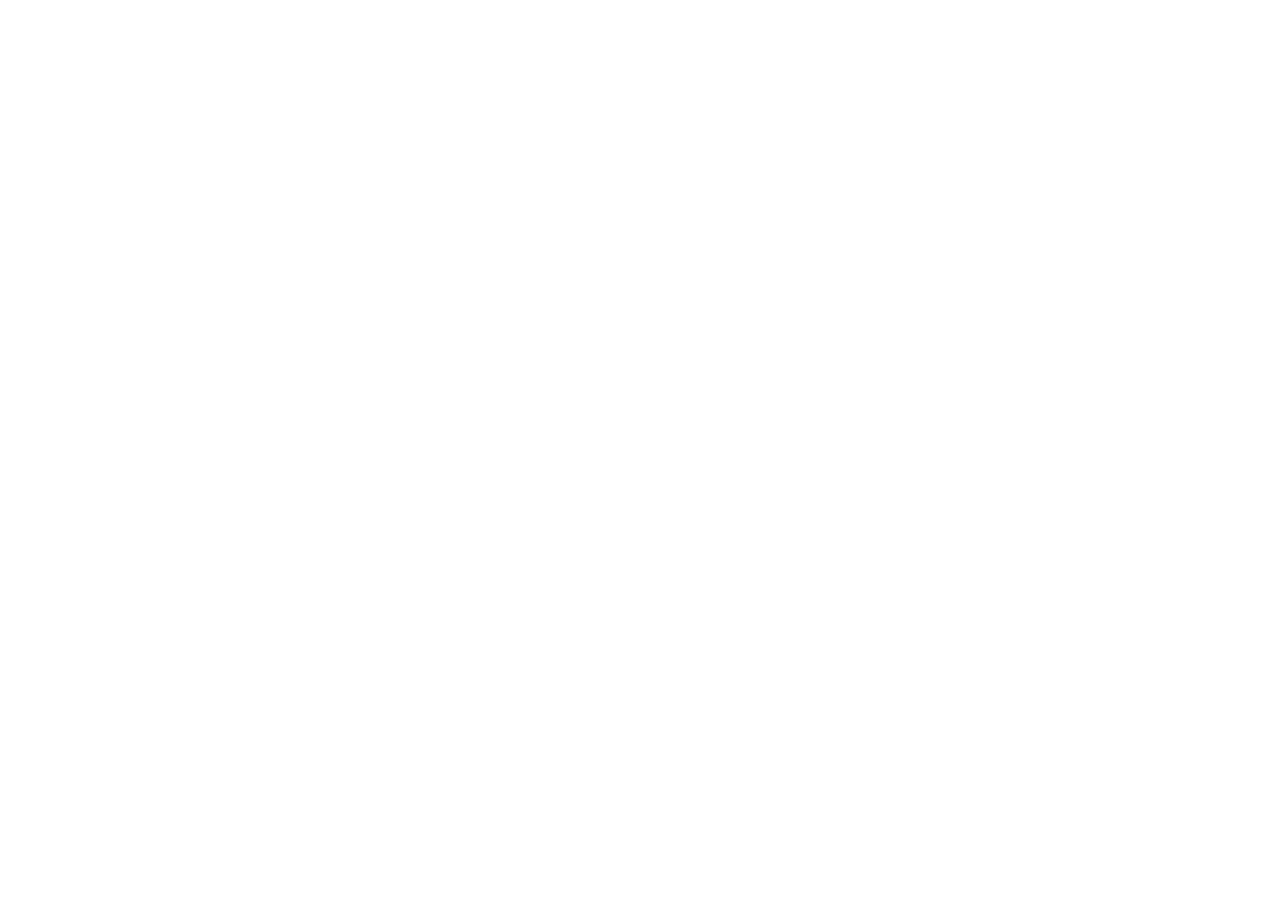
==== index.html @ c98a9ce2 "carga inicial segunda Entrega" ====
<!DOCTYPE html>
<html lang="en">
<head>
    <meta charset="UTF-8">
    <meta http-equiv="X-UA-Compatible" content="IE=edge">
    <meta name="viewport" content="width=device-width, initial-scale=1.0">
    <title>Document</title>
</head>
<body>
    
</body>
</html>
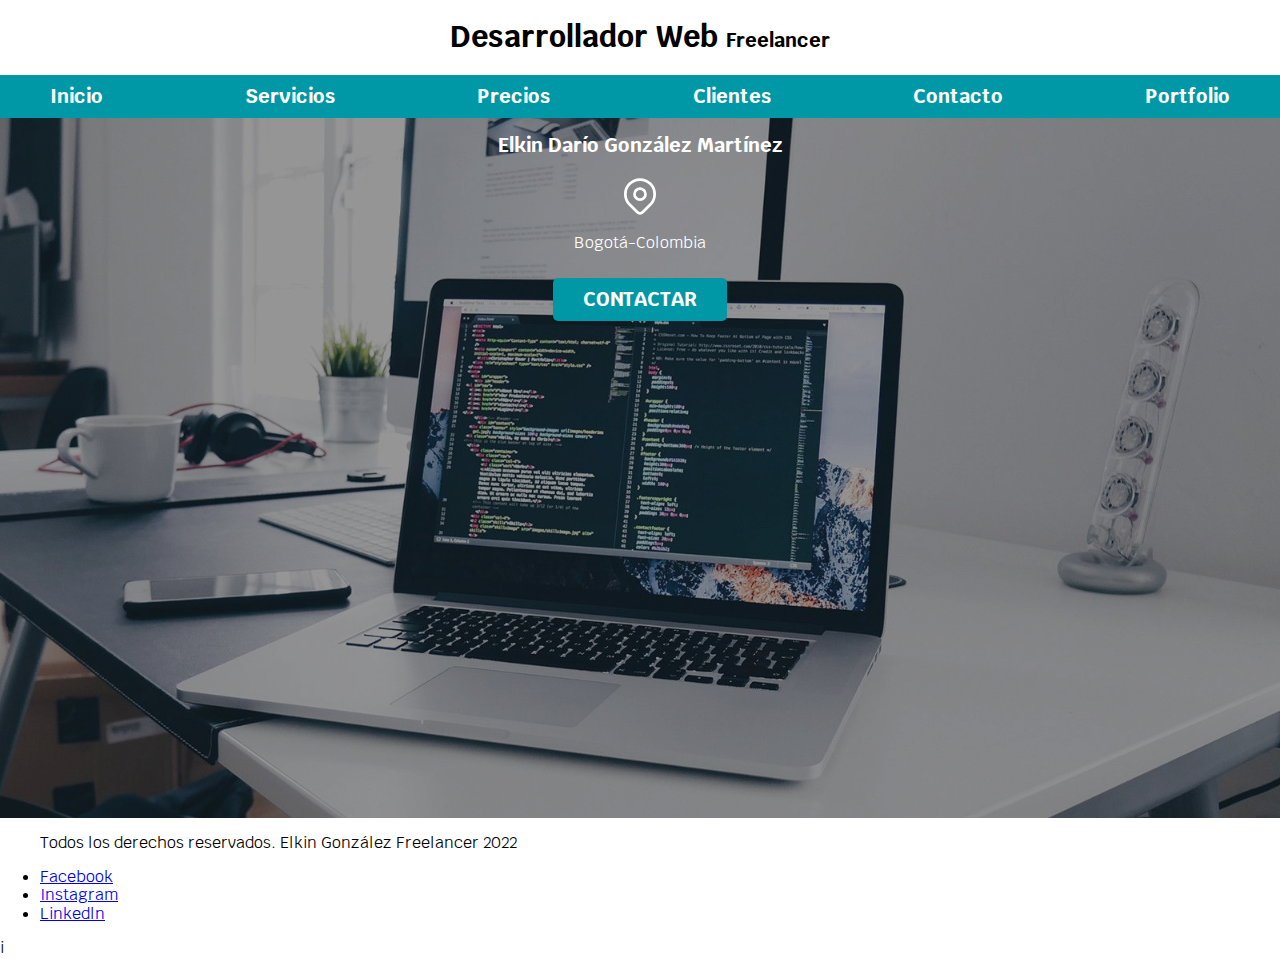
==== commit cb7a25eb: "segundaEntregaCompleto" ====
--- a/index.html
+++ b/index.html
@@ -1,12 +1,78 @@
-<!DOCTYPE html>
-<html lang="en">
+    <!DOCTYPE html>
+<html lang="es">
 <head>
     <meta charset="UTF-8">
     <meta http-equiv="X-UA-Compatible" content="IE=edge">
     <meta name="viewport" content="width=device-width, initial-scale=1.0">
-    <title>Document</title>
+    
+    <link rel="preconnect" href="https://fonts.googleapis.com">
+    <link rel="preconnect" href="https://fonts.gstatic.com" crossorigin>
+    <link href="https://fonts.googleapis.com/css2?family=Krub:wght@400;700&display=swap" rel="stylesheet">
+
+    <link rel="preload" href="CSS/normalize.css">
+    <link rel="stylesheet" href="CSS/normalize.css">
+    <link rel="preload" href="CSS/styles.css" as="style">
+    <link rel="stylesheet" href="CSS/styles.css">
+
+    <title>Diseñador Freelancer</title>
+    <link rel="shortcut icon" href="imagenes/Recursos ThinkSoft_Favicon.png" type="image/x-icon">
+
+
 </head>
 <body>
     
+      
+    <header>
+        <h1 class="titulo">Desarrollador Web      
+        <span>Freelancer</span></h1>
+    </header>
+
+           
+            <div class="nav-bg">
+                <nav class="navegacion-principal contenedor">
+                    <a href="/index.html">Inicio</a>
+                    <a href="paginas/servicios.html">Servicios</a>
+                    <a href="paginas/precios.html">Precios</a>
+                    <a href="paginas/clientes.html">Clientes</a>
+                    <a href="paginas/contacto.html">Contacto</a>
+                    <a href="paginas/portfolio.html">Portfolio</a>
+                </nav>
+            </div>
+            
+   
+
+        <section class="hero">
+            <div class="contenido-hero">
+                <h2>Elkin Darío González Martínez</h2>
+
+                <div class="ubicacion">
+                    <svg xmlns="http://www.w3.org/2000/svg" class="icon icon-tabler icon-tabler-map-pin" width="44" height="44" viewBox="0 0 24 24" stroke-width="1.5" stroke="#ffffff" fill="none" stroke-linecap="round" stroke-linejoin="round">
+                        <path stroke="none" d="M0 0h24v24H0z" fill="none"/>
+                        <circle cx="12" cy="11" r="3" />
+                        <path d="M17.657 16.657l-4.243 4.243a2 2 0 0 1 -2.827 0l-4.244 -4.243a8 8 0 1 1 11.314 0z" />
+                    </svg>
+                </div>
+                
+
+            <p>Bogotá-Colombia</p>
+
+            <a class="boton" href="paginas/contacto.html">Contactar</a>
+            </div>
+            
+    
+        </section>    
+
+        
+       
+    <footer>
+        <ul>
+            <p>Todos los derechos reservados. Elkin González Freelancer 2022</p>
+            <li><a href="https://www.facebook.com" target="_blank">Facebook</a></li>
+            <li><a href="https://www.instagram.com" target="_blank">Instagram</a></li>
+            <li><a href="https://www.linkedin.com" target="_blank">Linkedln</a></li>
+        </ul>
+    </footer>
+
+
 </body>
-</html>+</html>i
--- a/CSS/styles.css
+++ b/CSS/styles.css
@@ -0,0 +1,139 @@
+:root{
+    --blanco: #ffffff;
+    --oscuro: #2122121;
+    --primario: #ffc107;
+    --secundario: #0097a7;
+    --gris: #757575;
+    --grisClaro: #dbd7d7;   
+}
+
+/* 1 rem = 10 px*/
+
+html{
+    font-size: 62.5%; 
+    box-sizing: border-box;
+}
+
+*, *:before, *:after {
+    box-sizing: inherit;
+}
+
+body{
+    font-size: 16px;
+    font-family: 'Krub', sans-serif;
+}
+
+h1 {
+    font-size: 3rem;
+}
+
+h2 {
+    font-size: 2rem;
+}
+
+h3 {
+    font-size: 1rem;
+}
+
+.titulo{
+    text-align: center;
+    font-weight: 700;   
+}
+
+.titulo span{
+    font-size: 2rem;
+}
+
+.contenedor {
+    max-width: 120rem;
+    margin: 0 auto;
+}
+
+.boton {
+    background-color: var(--secundario);
+    color: var(--blanco);
+    padding: 1rem 3rem;
+    margin-top: 1rem;
+    font-size: 2rem;
+    text-decoration: none;
+    text-transform: uppercase;
+    font-weight: bold;
+    border-radius: 0.5rem;
+}
+
+@media (min-width: 480px) {
+    .boton {
+        width: auto;
+    } 
+}
+
+.nav-bg{
+    background-color: var(--secundario);
+ 
+}
+
+.navegacion-principal{
+    display: flex;
+    flex-direction: column;
+}
+
+@media (min-width: 780px) {
+    .navegacion-principal{
+        flex-direction: row;
+        justify-content: space-between;
+    }
+}
+
+.navegacion-principal a {
+    color: var(--blanco);
+    text-decoration: none;
+    font-size: 2rem;
+    font-weight: 700;
+    padding: 1rem;
+}
+
+.navegacion-principal a:hover{
+    background-color: var(--primario);
+    color: var(--oscuro);
+}
+
+.hero {
+    background-image: url(../imagenes/desarrolloWeb.jpeg);
+    background-repeat: no-repeat;
+    background-size: cover;
+    height: 70rem;
+    position: relative;
+}
+
+.contenido-hero {
+    position: absolute;
+    background-color: rgb(0 0 0 / 40%);
+    width: 100%;
+    height: 100%;
+    display: flex;
+    flex-direction: column;
+    align-items: center;
+}
+
+.contenido-hero h2,
+.contenido-hero p {
+    color: var(--blanco);
+}
+
+.ubicacion {
+    display: flex;
+    align-items: flex-end;
+    
+}
+
+.formulario {
+    background-color:var(--grisClaro);
+    position:relative;
+    top: 20px;
+    height: 300px;
+    border: 0.5px solid black;
+}
+
+.mov {
+    position: fixed;
+}--- a/CSS/styles.css
+++ b/CSS/styles.css
@@ -0,0 +1,139 @@
+:root{
+    --blanco: #ffffff;
+    --oscuro: #2122121;
+    --primario: #ffc107;
+    --secundario: #0097a7;
+    --gris: #757575;
+    --grisClaro: #dbd7d7;   
+}
+
+/* 1 rem = 10 px*/
+
+html{
+    font-size: 62.5%; 
+    box-sizing: border-box;
+}
+
+*, *:before, *:after {
+    box-sizing: inherit;
+}
+
+body{
+    font-size: 16px;
+    font-family: 'Krub', sans-serif;
+}
+
+h1 {
+    font-size: 3rem;
+}
+
+h2 {
+    font-size: 2rem;
+}
+
+h3 {
+    font-size: 1rem;
+}
+
+.titulo{
+    text-align: center;
+    font-weight: 700;   
+}
+
+.titulo span{
+    font-size: 2rem;
+}
+
+.contenedor {
+    max-width: 120rem;
+    margin: 0 auto;
+}
+
+.boton {
+    background-color: var(--secundario);
+    color: var(--blanco);
+    padding: 1rem 3rem;
+    margin-top: 1rem;
+    font-size: 2rem;
+    text-decoration: none;
+    text-transform: uppercase;
+    font-weight: bold;
+    border-radius: 0.5rem;
+}
+
+@media (min-width: 480px) {
+    .boton {
+        width: auto;
+    } 
+}
+
+.nav-bg{
+    background-color: var(--secundario);
+ 
+}
+
+.navegacion-principal{
+    display: flex;
+    flex-direction: column;
+}
+
+@media (min-width: 780px) {
+    .navegacion-principal{
+        flex-direction: row;
+        justify-content: space-between;
+    }
+}
+
+.navegacion-principal a {
+    color: var(--blanco);
+    text-decoration: none;
+    font-size: 2rem;
+    font-weight: 700;
+    padding: 1rem;
+}
+
+.navegacion-principal a:hover{
+    background-color: var(--primario);
+    color: var(--oscuro);
+}
+
+.hero {
+    background-image: url(../imagenes/desarrolloWeb.jpeg);
+    background-repeat: no-repeat;
+    background-size: cover;
+    height: 70rem;
+    position: relative;
+}
+
+.contenido-hero {
+    position: absolute;
+    background-color: rgb(0 0 0 / 40%);
+    width: 100%;
+    height: 100%;
+    display: flex;
+    flex-direction: column;
+    align-items: center;
+}
+
+.contenido-hero h2,
+.contenido-hero p {
+    color: var(--blanco);
+}
+
+.ubicacion {
+    display: flex;
+    align-items: flex-end;
+    
+}
+
+.formulario {
+    background-color:var(--grisClaro);
+    position:relative;
+    top: 20px;
+    height: 300px;
+    border: 0.5px solid black;
+}
+
+.mov {
+    position: fixed;
+}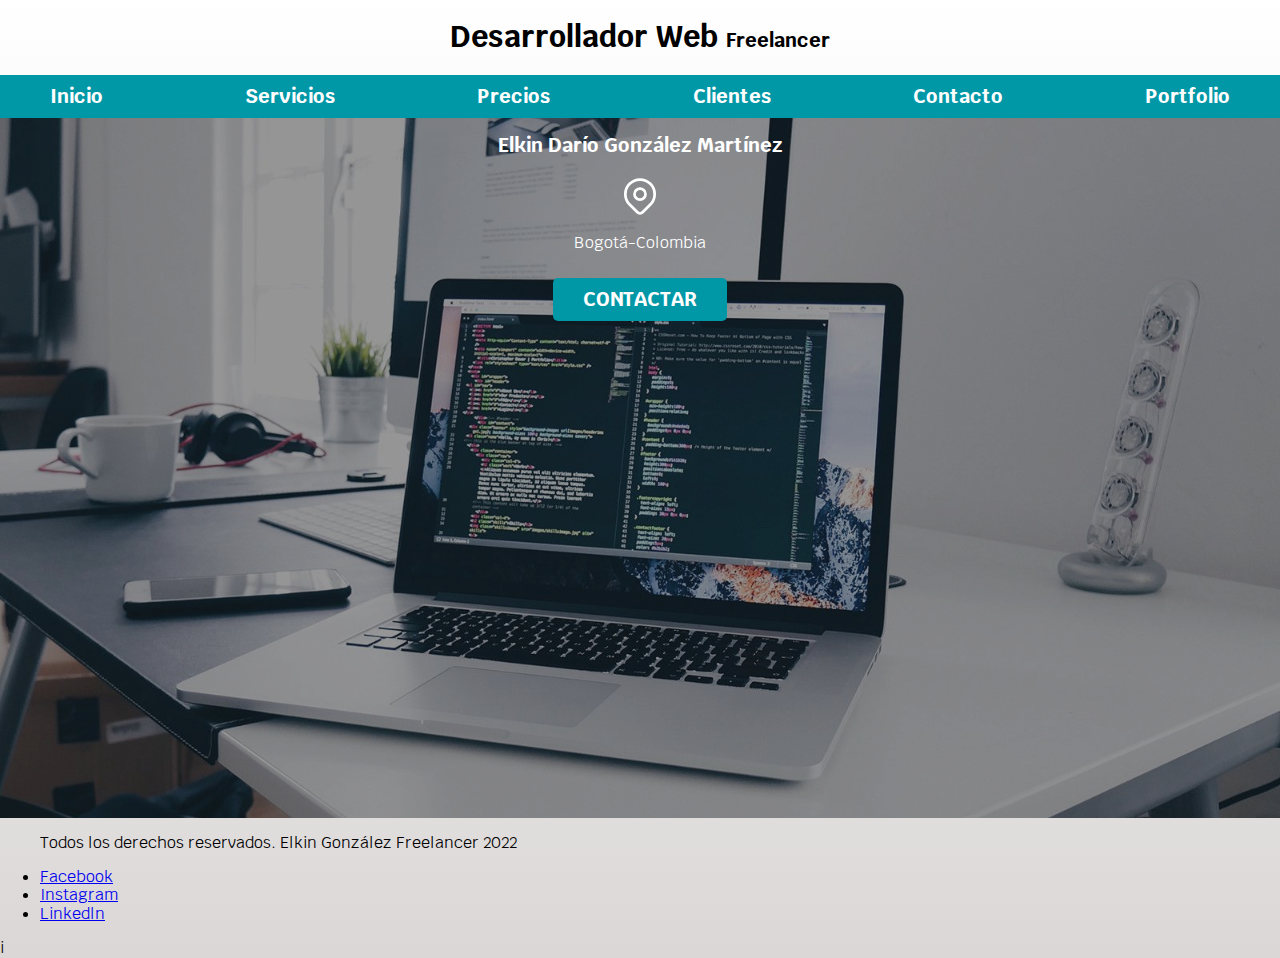
==== commit 8f4e2bb7: "trabajando css" ====
--- a/index.html
+++ b/index.html
@@ -26,7 +26,6 @@
         <h1 class="titulo">Desarrollador Web      
         <span>Freelancer</span></h1>
     </header>
-
            
             <div class="nav-bg">
                 <nav class="navegacion-principal contenedor">
--- a/CSS/styles.css
+++ b/CSS/styles.css
@@ -3,15 +3,17 @@
     --oscuro: #2122121;
     --primario: #ffc107;
     --secundario: #0097a7;
-    --gris: #757575;
+    --gris: #757575;    
     --grisClaro: #dbd7d7;   
 }
 
-/* 1 rem = 10 px*/
+
+
+/*Globales*/
 
 html{
     font-size: 62.5%; 
-    box-sizing: border-box;
+    box-sizing: border-box; /* Hack para Box Model */
 }
 
 *, *:before, *:after {
@@ -19,29 +21,9 @@
 }
 
 body{
-    font-size: 16px;
+    font-size: 16px; /* 1 rem = 10 px*/
     font-family: 'Krub', sans-serif;
-}
-
-h1 {
-    font-size: 3rem;
-}
-
-h2 {
-    font-size: 2rem;
-}
-
-h3 {
-    font-size: 1rem;
-}
-
-.titulo{
-    text-align: center;
-    font-weight: 700;   
-}
-
-.titulo span{
-    font-size: 2rem;
+    background-image: linear-gradient(to top, var(--grisClaro) 0%, var(--blanco) 100%);
 }
 
 .contenedor {
@@ -61,11 +43,39 @@
     border-radius: 0.5rem;
 }
 
+/*Tipografía*/
+
+h1 {
+    font-size: 3rem;
+}
+
+h2 {
+    font-size: 2rem;
+}
+
+h3 {
+    font-size: 1rem;
+}
+
+/* Títulos */
+
+.titulo{
+    text-align: center;
+    font-weight: 700;   
+}
+
+.titulo span{
+    font-size: 2rem;
+}
+
+
 @media (min-width: 480px) {
     .boton {
         width: auto;
     } 
 }
+
+/* Navegación principal */
 
 .nav-bg{
     background-color: var(--secundario);
@@ -97,6 +107,8 @@
     color: var(--oscuro);
 }
 
+/* Hero */
+
 .hero {
     background-image: url(../imagenes/desarrolloWeb.jpeg);
     background-repeat: no-repeat;
@@ -120,7 +132,7 @@
     color: var(--blanco);
 }
 
-.ubicacion {
+.contenido-hero .ubicacion {
     display: flex;
     align-items: flex-end;
     
--- a/CSS/styles.css
+++ b/CSS/styles.css
@@ -3,15 +3,17 @@
     --oscuro: #2122121;
     --primario: #ffc107;
     --secundario: #0097a7;
-    --gris: #757575;
+    --gris: #757575;    
     --grisClaro: #dbd7d7;   
 }
 
-/* 1 rem = 10 px*/
+
+
+/*Globales*/
 
 html{
     font-size: 62.5%; 
-    box-sizing: border-box;
+    box-sizing: border-box; /* Hack para Box Model */
 }
 
 *, *:before, *:after {
@@ -19,29 +21,9 @@
 }
 
 body{
-    font-size: 16px;
+    font-size: 16px; /* 1 rem = 10 px*/
     font-family: 'Krub', sans-serif;
-}
-
-h1 {
-    font-size: 3rem;
-}
-
-h2 {
-    font-size: 2rem;
-}
-
-h3 {
-    font-size: 1rem;
-}
-
-.titulo{
-    text-align: center;
-    font-weight: 700;   
-}
-
-.titulo span{
-    font-size: 2rem;
+    background-image: linear-gradient(to top, var(--grisClaro) 0%, var(--blanco) 100%);
 }
 
 .contenedor {
@@ -61,11 +43,39 @@
     border-radius: 0.5rem;
 }
 
+/*Tipografía*/
+
+h1 {
+    font-size: 3rem;
+}
+
+h2 {
+    font-size: 2rem;
+}
+
+h3 {
+    font-size: 1rem;
+}
+
+/* Títulos */
+
+.titulo{
+    text-align: center;
+    font-weight: 700;   
+}
+
+.titulo span{
+    font-size: 2rem;
+}
+
+
 @media (min-width: 480px) {
     .boton {
         width: auto;
     } 
 }
+
+/* Navegación principal */
 
 .nav-bg{
     background-color: var(--secundario);
@@ -97,6 +107,8 @@
     color: var(--oscuro);
 }
 
+/* Hero */
+
 .hero {
     background-image: url(../imagenes/desarrolloWeb.jpeg);
     background-repeat: no-repeat;
@@ -120,7 +132,7 @@
     color: var(--blanco);
 }
 
-.ubicacion {
+.contenido-hero .ubicacion {
     display: flex;
     align-items: flex-end;
     
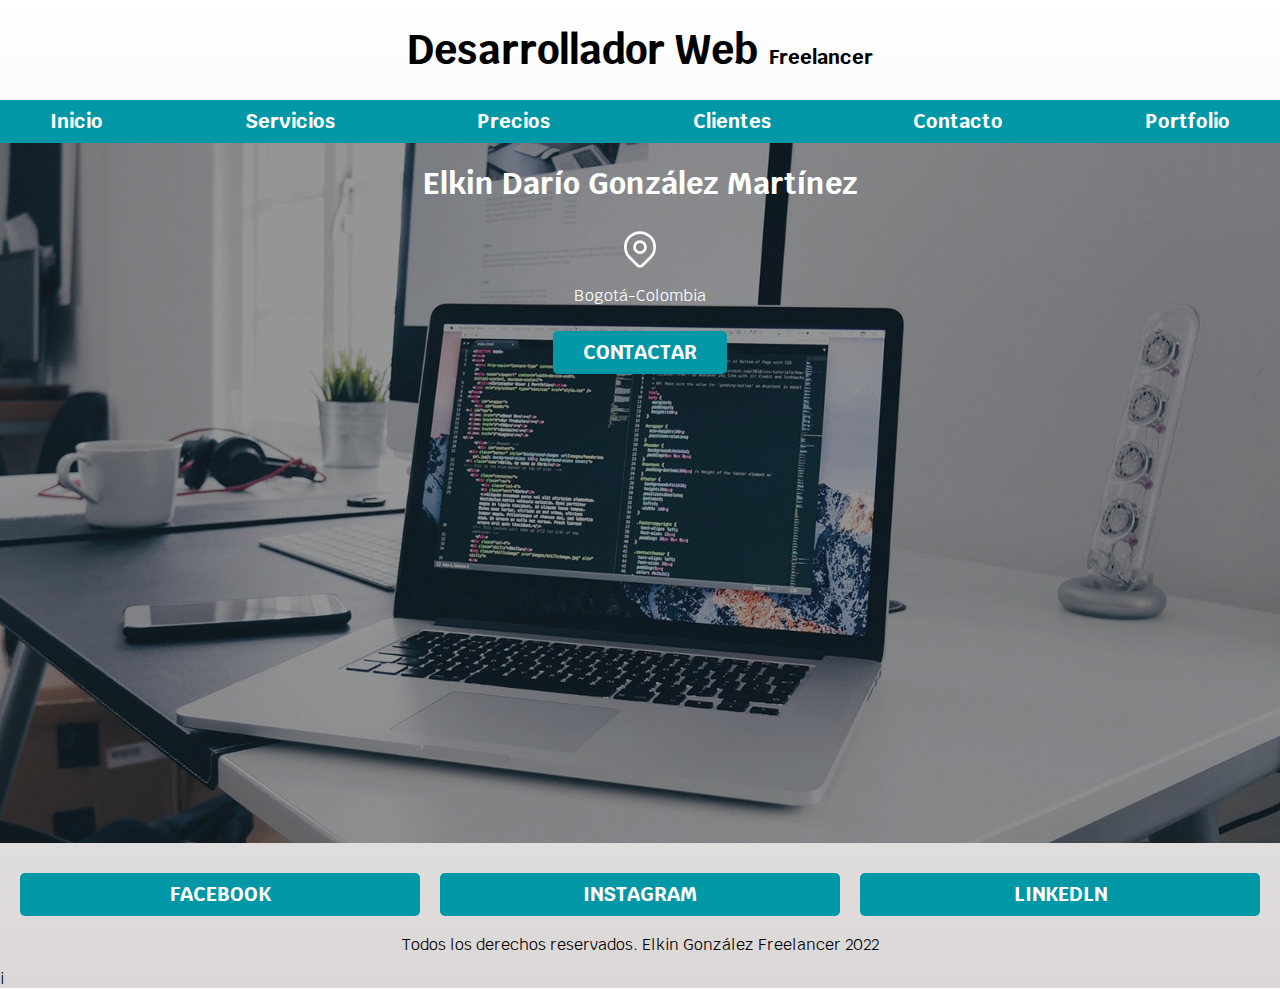
==== commit f08a7a38: "footer de todas la paginas" ====
--- a/index.html
+++ b/index.html
@@ -64,12 +64,15 @@
         
        
     <footer>
-        <ul>
-            <p>Todos los derechos reservados. Elkin González Freelancer 2022</p>
-            <li><a href="https://www.facebook.com" target="_blank">Facebook</a></li>
-            <li><a href="https://www.instagram.com" target="_blank">Instagram</a></li>
-            <li><a href="https://www.linkedin.com" target="_blank">Linkedln</a></li>
-        </ul>
+    
+            <div class="servicios">
+                <a class="boton" href="https://www.facebook.com" target="_blank">Facebook</a>
+                <a class="boton" href="https://www.instagram.com" target="_blank">Instagram</a>
+                <a class="boton" href="https://www.linkedin.com" target="_blank">Linkedln</a>
+            </div>
+        
+            <p class="servicio">Todos los derechos reservados. Elkin González Freelancer 2022</p>
+
     </footer>
 
 
--- a/CSS/styles.css
+++ b/CSS/styles.css
@@ -43,36 +43,44 @@
     border-radius: 0.5rem;
 }
 
-/*Tipografía*/
-
-h1 {
-    font-size: 3rem;
-}
-
-h2 {
-    font-size: 2rem;
-}
-
-h3 {
-    font-size: 1rem;
-}
-
-/* Títulos */
-
-.titulo{
-    text-align: center;
-    font-weight: 700;   
-}
-
-.titulo span{
-    font-size: 2rem;
-}
-
-
 @media (min-width: 480px) {
     .boton {
         width: auto;
     } 
+}
+
+.sombra{
+    -webkit-box-shadow: 29px 31px 79px -35px rgba(0,0,0,0.75); /* Propiedades para chrome */
+    -moz-box-shadow: 29px 31px 79px -35px rgba(0,0,0,0.75);/* Propiedades para fireFox */
+    box-shadow: 29px 31px 79px -35px rgba(0,0,0,0.75);/*  */
+    background-color: var(--blanco);
+    padding: 2 rem;
+    border-radius: 1rem;
+}
+
+/*Tipografía*/
+
+h1 {
+    font-size: 4rem;
+}
+
+h2 {
+    font-size: 3rem;
+}
+
+h3 {
+    font-size: 2rem;
+}
+
+/* Títulos */
+
+.titulo{
+    text-align: center;
+    font-weight: 700;   
+}
+
+.titulo span{
+    font-size: 2rem;
 }
 
 /* Navegación principal */
@@ -115,6 +123,7 @@
     background-size: cover;
     height: 70rem;
     position: relative;
+    margin-bottom: 2rem;
 }
 
 .contenido-hero {
@@ -138,14 +147,65 @@
     
 }
 
+.mov {
+    position: fixed;
+}
+
+/* Servicios */
+
+@media (min-width:768px) {
+    .servicios{
+        display: grid;
+        grid-template-columns: repeat(3, 1fr);
+        column-gap: 2rem;        
+    }
+}
+
+.servicio {
+    display: flex;
+    flex-direction: column;
+    align-items: center;
+}
+
+.servicios {
+    text-align: center;
+    font-weight: 700;
+    color: var(--secundario);
+    margin: 2rem;
+}
+
+.servicio p{
+    line-height: 2;
+    text-align: center;
+}
+
+.servicio h3{
+    color: var(--secundario);
+    font-weight: center;
+
+}
+
+.servicio .iconos{
+    height: 15rem;
+    width: 15rem;
+    background-color: var(--primario);
+    border-radius: 50%;
+    display:flex;
+    justify-content: space-evenly;
+    align-items: center;
+}
+
+/* Contacto */
+
 .formulario {
-    background-color:var(--grisClaro);
     position:relative;
     top: 20px;
     height: 300px;
     border: 0.5px solid black;
-}
-
-.mov {
-    position: fixed;
+    width: min(60rem, 100%); /* Utiliza el valor más pequeño */
+    margin: 0 auto;
+}
+
+.formulario fieldset {
+    border:none;
 }--- a/CSS/styles.css
+++ b/CSS/styles.css
@@ -43,36 +43,44 @@
     border-radius: 0.5rem;
 }
 
-/*Tipografía*/
-
-h1 {
-    font-size: 3rem;
-}
-
-h2 {
-    font-size: 2rem;
-}
-
-h3 {
-    font-size: 1rem;
-}
-
-/* Títulos */
-
-.titulo{
-    text-align: center;
-    font-weight: 700;   
-}
-
-.titulo span{
-    font-size: 2rem;
-}
-
-
 @media (min-width: 480px) {
     .boton {
         width: auto;
     } 
+}
+
+.sombra{
+    -webkit-box-shadow: 29px 31px 79px -35px rgba(0,0,0,0.75); /* Propiedades para chrome */
+    -moz-box-shadow: 29px 31px 79px -35px rgba(0,0,0,0.75);/* Propiedades para fireFox */
+    box-shadow: 29px 31px 79px -35px rgba(0,0,0,0.75);/*  */
+    background-color: var(--blanco);
+    padding: 2 rem;
+    border-radius: 1rem;
+}
+
+/*Tipografía*/
+
+h1 {
+    font-size: 4rem;
+}
+
+h2 {
+    font-size: 3rem;
+}
+
+h3 {
+    font-size: 2rem;
+}
+
+/* Títulos */
+
+.titulo{
+    text-align: center;
+    font-weight: 700;   
+}
+
+.titulo span{
+    font-size: 2rem;
 }
 
 /* Navegación principal */
@@ -115,6 +123,7 @@
     background-size: cover;
     height: 70rem;
     position: relative;
+    margin-bottom: 2rem;
 }
 
 .contenido-hero {
@@ -138,14 +147,65 @@
     
 }
 
+.mov {
+    position: fixed;
+}
+
+/* Servicios */
+
+@media (min-width:768px) {
+    .servicios{
+        display: grid;
+        grid-template-columns: repeat(3, 1fr);
+        column-gap: 2rem;        
+    }
+}
+
+.servicio {
+    display: flex;
+    flex-direction: column;
+    align-items: center;
+}
+
+.servicios {
+    text-align: center;
+    font-weight: 700;
+    color: var(--secundario);
+    margin: 2rem;
+}
+
+.servicio p{
+    line-height: 2;
+    text-align: center;
+}
+
+.servicio h3{
+    color: var(--secundario);
+    font-weight: center;
+
+}
+
+.servicio .iconos{
+    height: 15rem;
+    width: 15rem;
+    background-color: var(--primario);
+    border-radius: 50%;
+    display:flex;
+    justify-content: space-evenly;
+    align-items: center;
+}
+
+/* Contacto */
+
 .formulario {
-    background-color:var(--grisClaro);
     position:relative;
     top: 20px;
     height: 300px;
     border: 0.5px solid black;
-}
-
-.mov {
-    position: fixed;
+    width: min(60rem, 100%); /* Utiliza el valor más pequeño */
+    margin: 0 auto;
+}
+
+.formulario fieldset {
+    border:none;
 }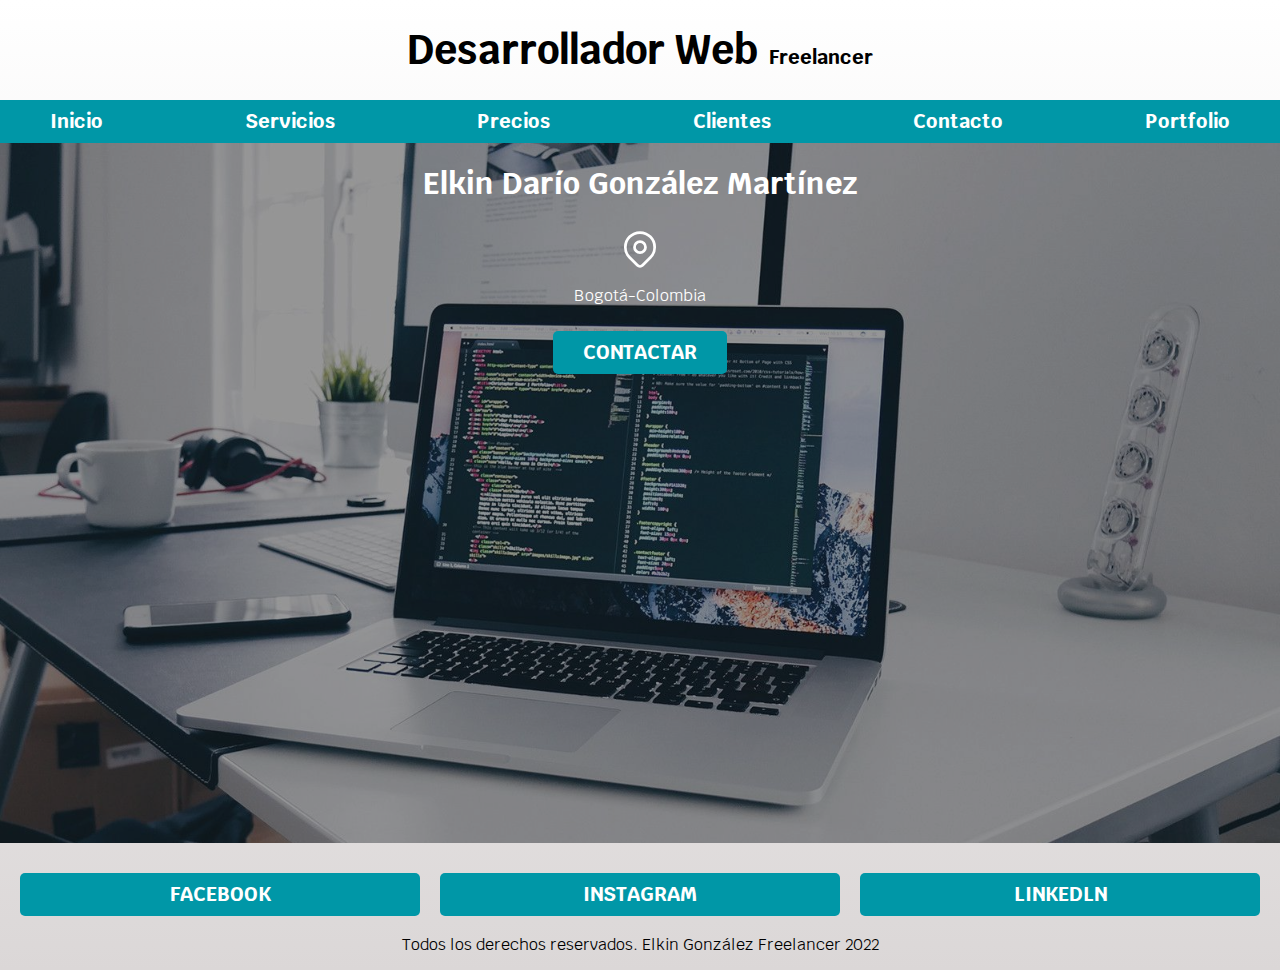
==== commit 9e4a526b: "final" ====
--- a/index.html
+++ b/index.html
@@ -77,4 +77,4 @@
 
 
 </body>
-</html>i
+</html>
--- a/CSS/styles.css
+++ b/CSS/styles.css
@@ -41,6 +41,13 @@
     text-transform: uppercase;
     font-weight: bold;
     border-radius: 0.5rem;
+    width: 90%;
+    text-align: center;
+    border: none;
+}
+
+.boton:hover{
+    cursor: pointer;
 }
 
 @media (min-width: 480px) {
@@ -71,6 +78,31 @@
 h3 {
     font-size: 2rem;
 }
+
+h1,h2,h3 {
+    text-align: center;
+}
+
+/* Utilidades */
+
+.w-sm-100{
+    width: 100%;
+}
+
+@media (min-width:768px){
+    .w-sm-100{
+        width: 100%;
+    }
+}
+
+.flex{
+    display: flex;
+}
+
+.alinear-derecha{
+    justify-content: flex-end;
+}
+
 
 /* Títulos */
 
@@ -200,12 +232,44 @@
 .formulario {
     position:relative;
     top: 20px;
-    height: 300px;
-    border: 0.5px solid black;
+    
     width: min(60rem, 100%); /* Utiliza el valor más pequeño */
     margin: 0 auto;
 }
 
 .formulario fieldset {
     border:none;
-}+}
+
+.formulario legend {
+    text-align: center;
+    font-size: 1.8rem;
+    text-transform: uppercase;
+    font-weight: 700;
+    margin-bottom: 2rem;
+    color: var(--secundario);
+}
+
+.contenedor-campos{
+
+}
+
+.campo{
+    margin-bottom: 1rem;
+}
+
+.campo label{
+    color: var(--blanco);
+    font-weight: bold;
+    margin-bottom: .2rem;
+    display: block;
+}
+
+.imput-text{
+    width: 100%;
+    border: none;
+    padding: 1.5rem;
+    border-radius: .5rem;
+}
+
+ 
--- a/CSS/styles.css
+++ b/CSS/styles.css
@@ -41,6 +41,13 @@
     text-transform: uppercase;
     font-weight: bold;
     border-radius: 0.5rem;
+    width: 90%;
+    text-align: center;
+    border: none;
+}
+
+.boton:hover{
+    cursor: pointer;
 }
 
 @media (min-width: 480px) {
@@ -71,6 +78,31 @@
 h3 {
     font-size: 2rem;
 }
+
+h1,h2,h3 {
+    text-align: center;
+}
+
+/* Utilidades */
+
+.w-sm-100{
+    width: 100%;
+}
+
+@media (min-width:768px){
+    .w-sm-100{
+        width: 100%;
+    }
+}
+
+.flex{
+    display: flex;
+}
+
+.alinear-derecha{
+    justify-content: flex-end;
+}
+
 
 /* Títulos */
 
@@ -200,12 +232,44 @@
 .formulario {
     position:relative;
     top: 20px;
-    height: 300px;
-    border: 0.5px solid black;
+    
     width: min(60rem, 100%); /* Utiliza el valor más pequeño */
     margin: 0 auto;
 }
 
 .formulario fieldset {
     border:none;
-}+}
+
+.formulario legend {
+    text-align: center;
+    font-size: 1.8rem;
+    text-transform: uppercase;
+    font-weight: 700;
+    margin-bottom: 2rem;
+    color: var(--secundario);
+}
+
+.contenedor-campos{
+
+}
+
+.campo{
+    margin-bottom: 1rem;
+}
+
+.campo label{
+    color: var(--blanco);
+    font-weight: bold;
+    margin-bottom: .2rem;
+    display: block;
+}
+
+.imput-text{
+    width: 100%;
+    border: none;
+    padding: 1.5rem;
+    border-radius: .5rem;
+}
+
+ 
